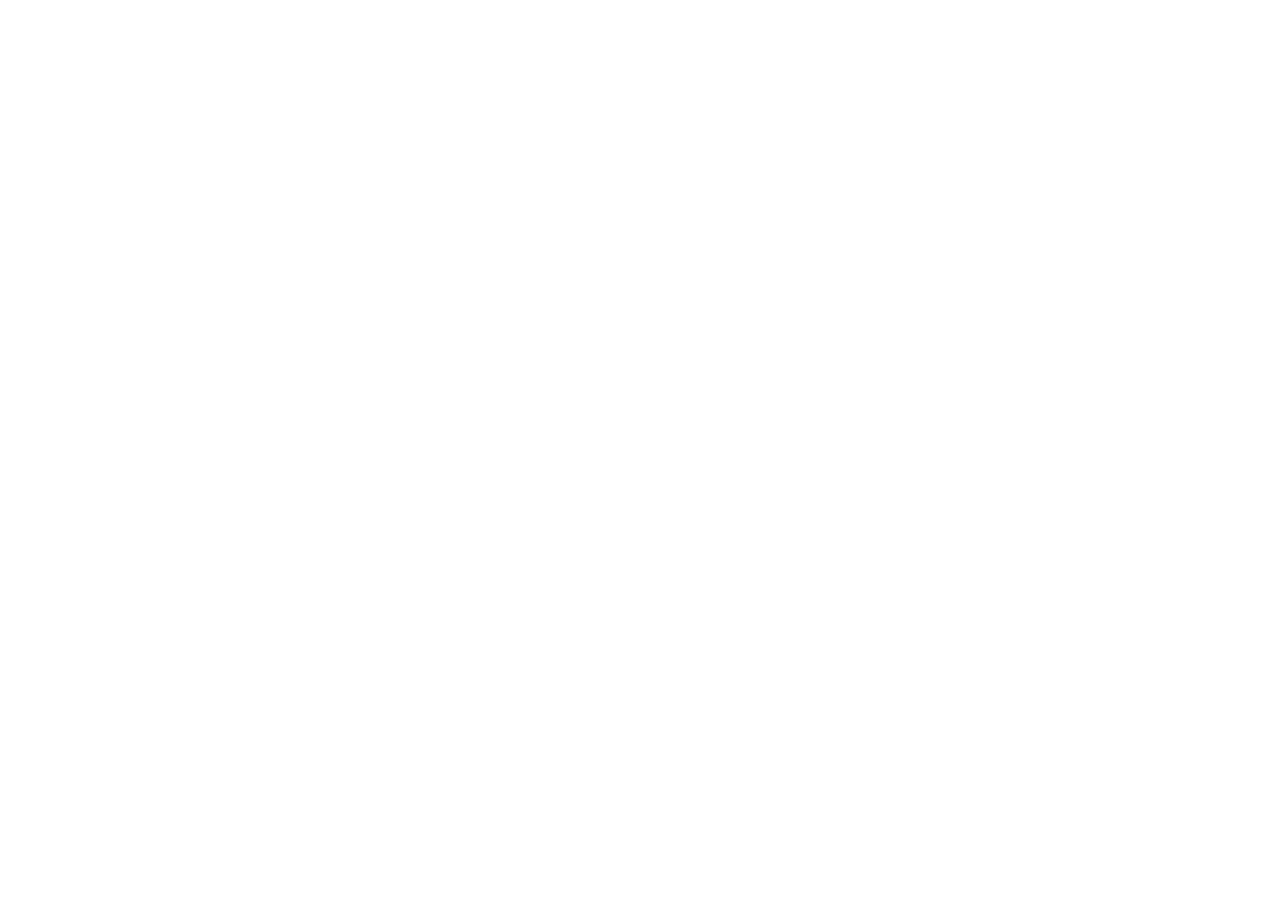
==== index.html @ 60a4e080 "the beginning of the project" ====
<!DOCTYPE html>
<html lang="en">
<head>
    <meta charset="UTF-8">
    <meta name="viewport" content="width=device-width, initial-scale=1.0">
    <title>GREENSHOP</title>
</head>
<body>
    
</body>
</html>
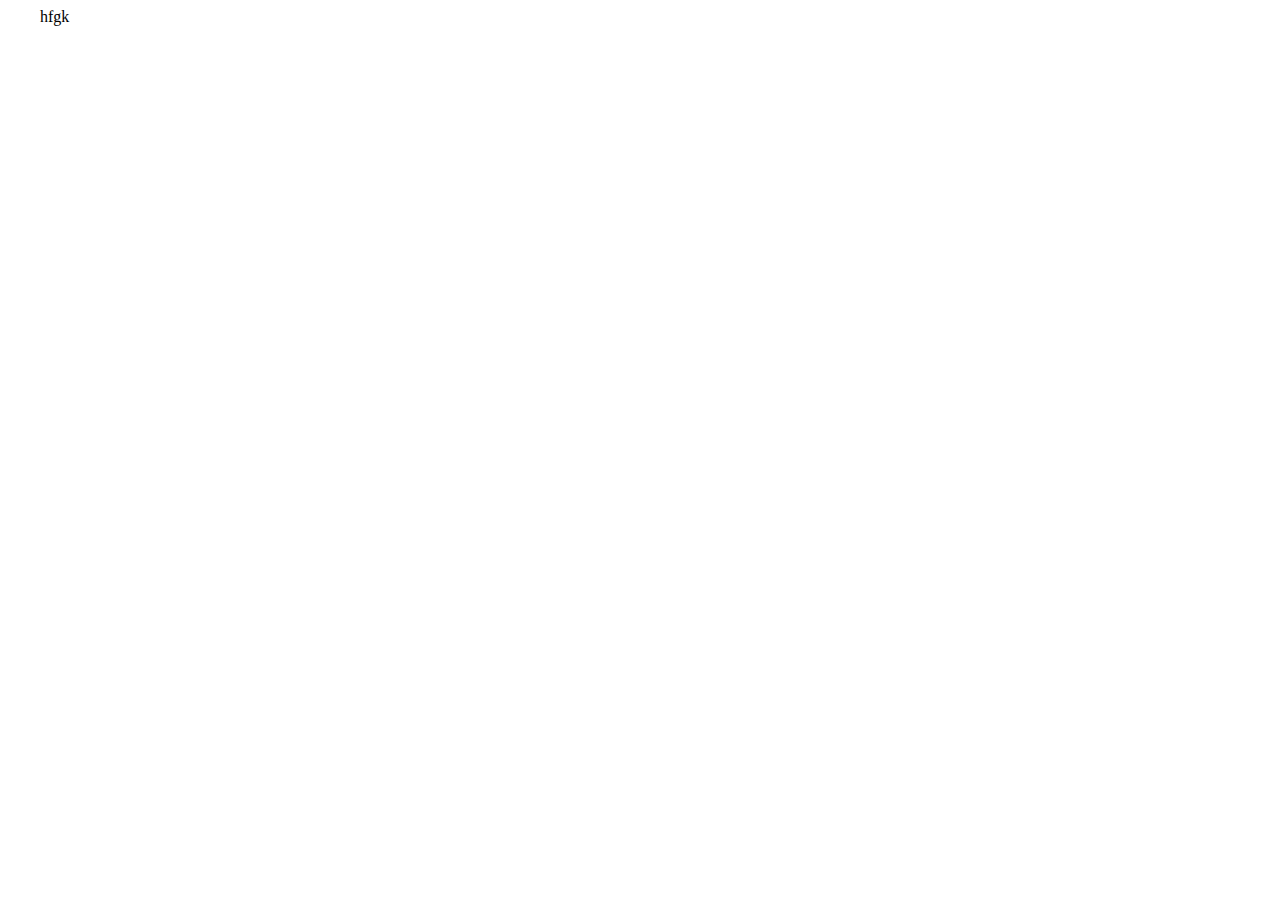
==== commit b14c896b: "changing file names" ====
--- a/index.html
+++ b/index.html
@@ -4,8 +4,13 @@
     <meta charset="UTF-8">
     <meta name="viewport" content="width=device-width, initial-scale=1.0">
     <title>GREENSHOP</title>
+    <link rel="stylesheet" href="./styles/style.css">
 </head>
 <body>
-    
+    <section>
+        <div class="wrapper">
+            hfgk
+        </div>
+    </section>
 </body>
 </html>--- a/styles/style.css
+++ b/styles/style.css
@@ -0,0 +1,9 @@
+* {
+    box-sizing: border-box;
+}
+
+.wrapper {
+    width: 1200px;
+    margin-left: auto;
+    margin-right: auto;
+}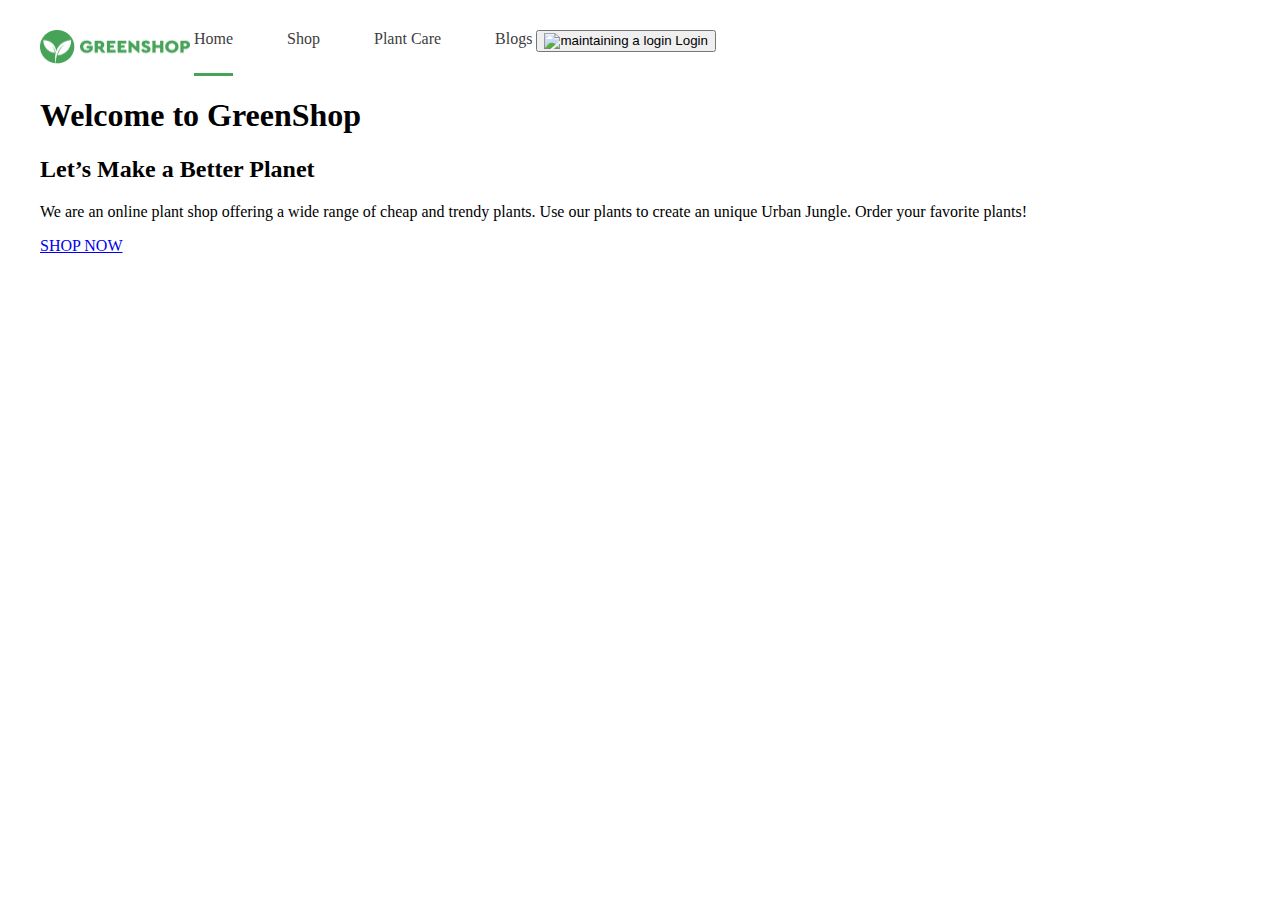
==== commit 9babfe24: "ending html for hedera" ====
--- a/index.html
+++ b/index.html
@@ -9,7 +9,36 @@
 <body>
     <section>
         <div class="wrapper">
-            hfgk
+            <header class="header">
+                <a href="/" class="logo">
+                    <img src="./images/Logo.png" alt="company logo" width="150" height="34">
+                </a>
+                 <nav class="navigation">
+                    <a href="" class="link active">Home</a>
+                    <a href="" class="link">Shop</a>
+                    <a href="" class="link">Plant Care</a>
+                    <a href="" class="link last-link">Blogs</a>
+                </nav>
+                <button>
+                    <img src="" alt="maintaining a login">
+                    Login
+                </button>
+            </header>
+            <div class="content">
+                <h1>
+                    Welcome to GreenShop
+                </h1>
+                <h2>
+                    Let’s Make a Better <span>Planet</span>
+                </h2>
+                <p>
+                    We are an online plant shop offering a wide range of cheap and trendy plants.
+                     Use our plants to create an unique Urban Jungle. Order your favorite plants!   
+                </p>
+                <a href="/">
+                    SHOP NOW
+                </a>
+            </div>
         </div>
     </section>
 </body>
--- a/styles/style.css
+++ b/styles/style.css
@@ -2,8 +2,46 @@
     box-sizing: border-box;
 }
 
+body {
+    margin: 0;
+}
 .wrapper {
     width: 1200px;
     margin-left: auto;
     margin-right: auto;
-}+}
+
+.header {
+     padding-top: 30px;
+}
+
+.logo {
+    display: inline-block;
+    vertical-align: top;
+}
+
+.logo img {
+    display: block;
+}
+
+.navigation {
+    display: inline-block;
+    vertical-align: top;
+}
+
+.link {
+    text-decoration: none;
+    color: #3D3D3D;
+    font-size: 16px;
+    margin-right: 50px;
+    display: inline-block;
+}
+
+.active {
+    padding-bottom: 25px;
+    border-bottom: 3px solid #46A358;
+}
+
+.last-link {
+    margin-right: 0;
+}
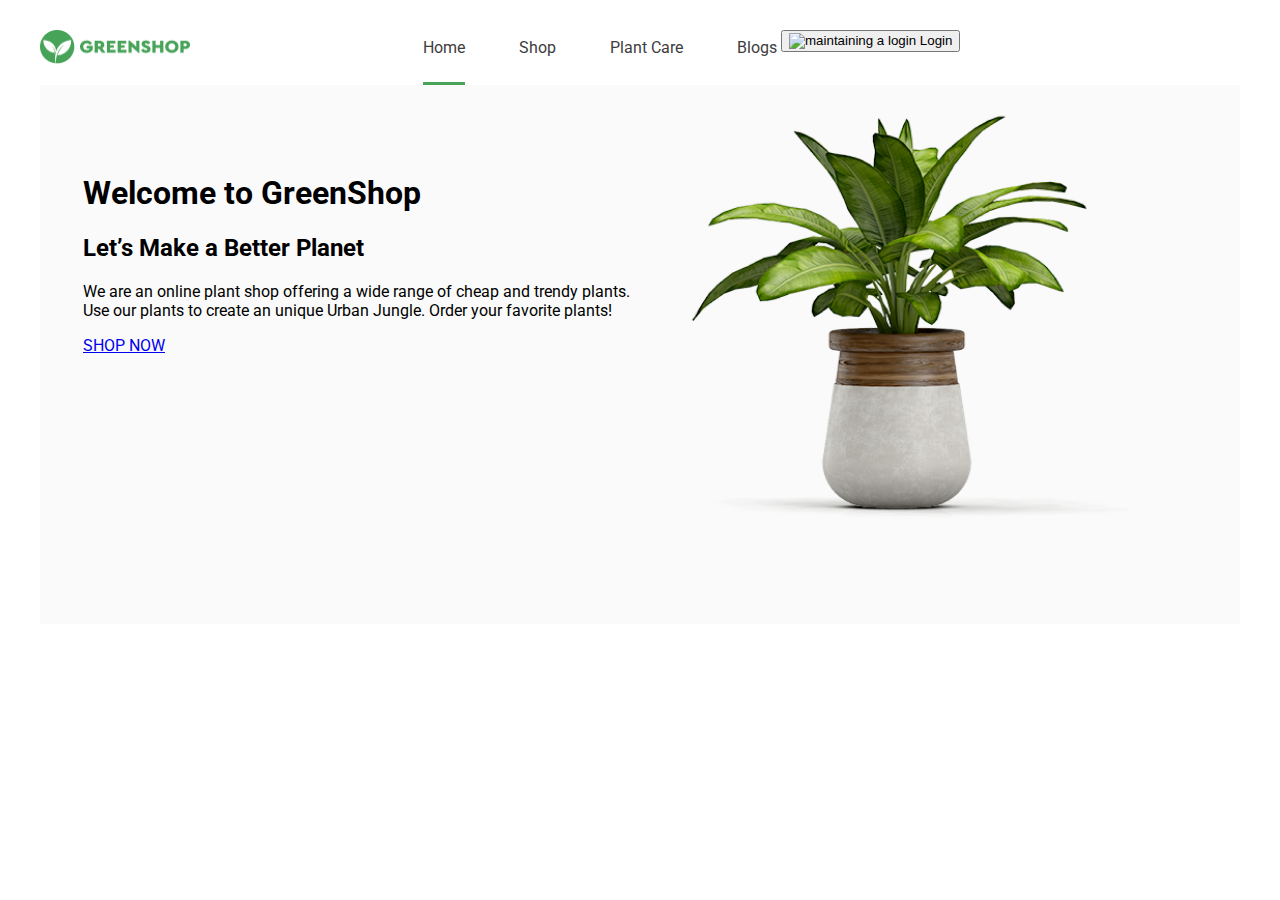
==== commit bd45c3af: "start editing distances and styles" ====
--- a/index.html
+++ b/index.html
@@ -4,6 +4,9 @@
     <meta charset="UTF-8">
     <meta name="viewport" content="width=device-width, initial-scale=1.0">
     <title>GREENSHOP</title>
+    <link rel="preconnect" href="https://fonts.googleapis.com">
+    <link rel="preconnect" href="https://fonts.gstatic.com" crossorigin>
+    <link href="https://fonts.googleapis.com/css2?family=Roboto:ital,wght@0,100;0,300;0,400;0,500;0,700;0,900;1,100;1,300;1,400;1,500;1,700;1,900&display=swap" rel="stylesheet">
     <link rel="stylesheet" href="./styles/style.css">
 </head>
 <body>
@@ -25,19 +28,22 @@
                 </button>
             </header>
             <div class="content">
-                <h1>
-                    Welcome to GreenShop
-                </h1>
-                <h2>
-                    Let’s Make a Better <span>Planet</span>
-                </h2>
-                <p>
-                    We are an online plant shop offering a wide range of cheap and trendy plants.
-                     Use our plants to create an unique Urban Jungle. Order your favorite plants!   
-                </p>
-                <a href="/">
-                    SHOP NOW
-                </a>
+                <div class="text-content">
+                    <h1>
+                        Welcome to GreenShop
+                    </h1>
+                    <h2>
+                        Let’s Make a Better <span>Planet</span>
+                    </h2>
+                    <p>
+                        We are an online plant shop offering a wide range of cheap and trendy plants.
+                        Use our plants to create an unique Urban Jungle. Order your favorite plants!   
+                    </p>
+                    <a href="/">
+                        SHOP NOW
+                    </a>
+                </div>
+                <img src="./images/flower.png" alt="flower">
             </div>
         </div>
     </section>
--- a/styles/style.css
+++ b/styles/style.css
@@ -4,6 +4,7 @@
 
 body {
     margin: 0;
+    font-family: Roboto;
 }
 .wrapper {
     width: 1200px;
@@ -12,12 +13,13 @@
 }
 
 .header {
-     padding-top: 30px;
+    margin-top: 30px;
 }
 
 .logo {
     display: inline-block;
     vertical-align: top;
+    margin-right: 229px;
 }
 
 .logo img {
@@ -27,6 +29,7 @@
 .navigation {
     display: inline-block;
     vertical-align: top;
+    margin-top: 8px;
 }
 
 .link {
@@ -45,3 +48,15 @@
 .last-link {
     margin-right: 0;
 }
+
+.content {
+    background-color: rgba(245, 245, 245, 0.5);
+    padding-left: 43px;
+    padding-bottom: 85px;
+}
+.text-content{
+    padding-top: 68px;
+    display: inline-block;
+    vertical-align: top;
+    width: 557px;
+}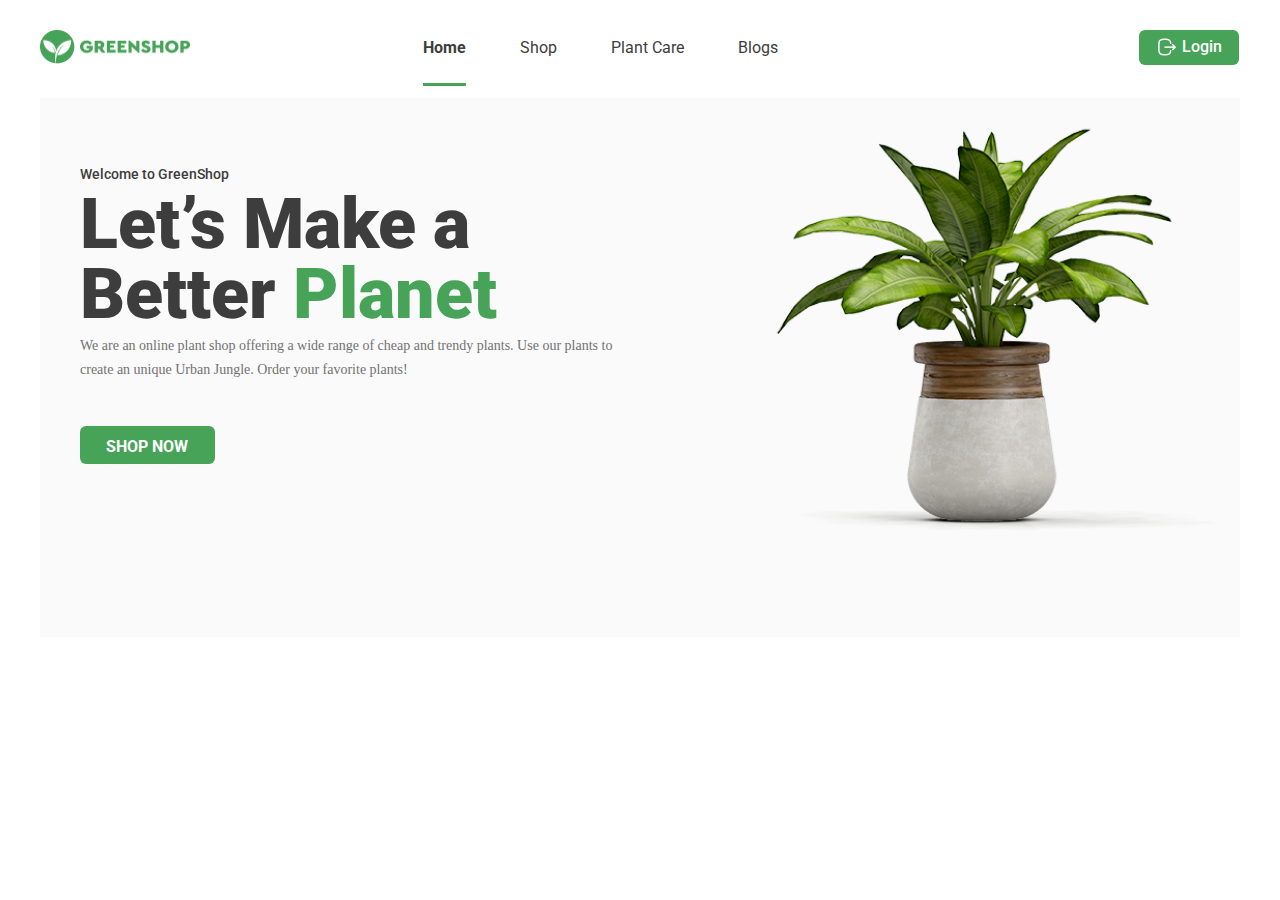
==== commit 74824111: "the end of styling and markup on the main page" ====
--- a/index.html
+++ b/index.html
@@ -12,38 +12,40 @@
 <body>
     <section>
         <div class="wrapper">
+            <!--part of the header-->
             <header class="header">
                 <a href="/" class="logo">
-                    <img src="./images/Logo.png" alt="company logo" width="150" height="34">
+                    <img src="./images/Logo.png" alt="company logo" width="150" height="34" class="logo-img">
                 </a>
                  <nav class="navigation">
-                    <a href="" class="link active">Home</a>
-                    <a href="" class="link">Shop</a>
-                    <a href="" class="link">Plant Care</a>
-                    <a href="" class="link last-link">Blogs</a>
+                    <a href="/" class="link active">Home</a>
+                    <a href="/" class="link">Shop</a>
+                    <a href="/" class="link">Plant Care</a>
+                    <a href="/" class="link last-link">Blogs</a>
                 </nav>
-                <button>
-                    <img src="" alt="maintaining a login">
-                    Login
-                </button>
+                <a href="./registration.html" class="login key">
+                    <img src="./images/Logout.png" alt="maintaining a login" class="img-login">
+                    <span class="span-login">Login</span>
+                </a>
             </header>
+            <!--part of the content-->
             <div class="content">
                 <div class="text-content">
-                    <h1>
+                    <h1 class="welcome names">
                         Welcome to GreenShop
                     </h1>
-                    <h2>
-                        Let’s Make a Better <span>Planet</span>
+                    <h2 class="title names">
+                        Let’s Make a Better <span class="planet">Planet</span>
                     </h2>
-                    <p>
+                    <p class="description">
                         We are an online plant shop offering a wide range of cheap and trendy plants.
                         Use our plants to create an unique Urban Jungle. Order your favorite plants!   
                     </p>
-                    <a href="/">
+                    <a href="/" class="shop key">
                         SHOP NOW
                     </a>
                 </div>
-                <img src="./images/flower.png" alt="flower">
+                <img src="./images/flower.png" alt="flower" class="img-flower">
             </div>
         </div>
     </section>
--- a/styles/style.css
+++ b/styles/style.css
@@ -11,9 +11,10 @@
     margin-left: auto;
     margin-right: auto;
 }
-
+/*part of the header*/
 .header {
     margin-top: 30px;
+    margin-bottom: 12px;
 }
 
 .logo {
@@ -22,7 +23,7 @@
     margin-right: 229px;
 }
 
-.logo img {
+.logo-img {
     display: block;
 }
 
@@ -37,26 +38,94 @@
     color: #3D3D3D;
     font-size: 16px;
     margin-right: 50px;
-    display: inline-block;
+    display:inline-block;
+    line-height: 20px;
 }
 
 .active {
     padding-bottom: 25px;
     border-bottom: 3px solid #46A358;
+    font-weight: 700;
 }
 
 .last-link {
     margin-right: 0;
 }
 
+.login{
+    width: 100px;
+    height: 35px;
+    font-weight: 500;
+    margin-left: 357px;
+    padding: 7px 17px 8px 18px;
+}
+.key {
+    background-color: #46A358;
+    border-radius: 6px;
+    text-decoration: none;
+    display: inline-block;
+    color: #FFFFFF;
+    font-size: 16px;
+}
+
+.img-login {
+    display: inline-block;
+}
+.span-login {
+    vertical-align: top;
+    margin-left: 1px;
+}
+
+/*part of the content*/
 .content {
     background-color: rgba(245, 245, 245, 0.5);
-    padding-left: 43px;
+    padding-left: 40px;
     padding-bottom: 85px;
+    vertical-align: top;
 }
 .text-content{
     padding-top: 68px;
     display: inline-block;
     vertical-align: top;
     width: 557px;
+}
+
+.welcome {
+    font-size: 14px;
+    font-weight: 500;
+    margin-top: 0;
+    margin-bottom: 7px;
+    line-height: 16px;
+}
+
+.title {
+    font-size: 70px;
+    font-weight: 900;
+    margin: 0;
+    line-height: 70px;
+}
+
+.names {
+    color: #3D3D3D;
+}
+
+.planet {
+    color: #46A358;
+}
+
+.description {
+     font-size: 14px;
+     color: #727272;
+     margin-top: 5px;
+     margin-bottom: 44px;
+     font-family: Cera Pro;
+     line-height: 24px;
+}
+.shop {
+    font-weight: 700;
+    padding: 11px 27px 8px 26px;
+}
+.img-flower {
+    display: inline-block;
+    margin-left: 88px;
 }